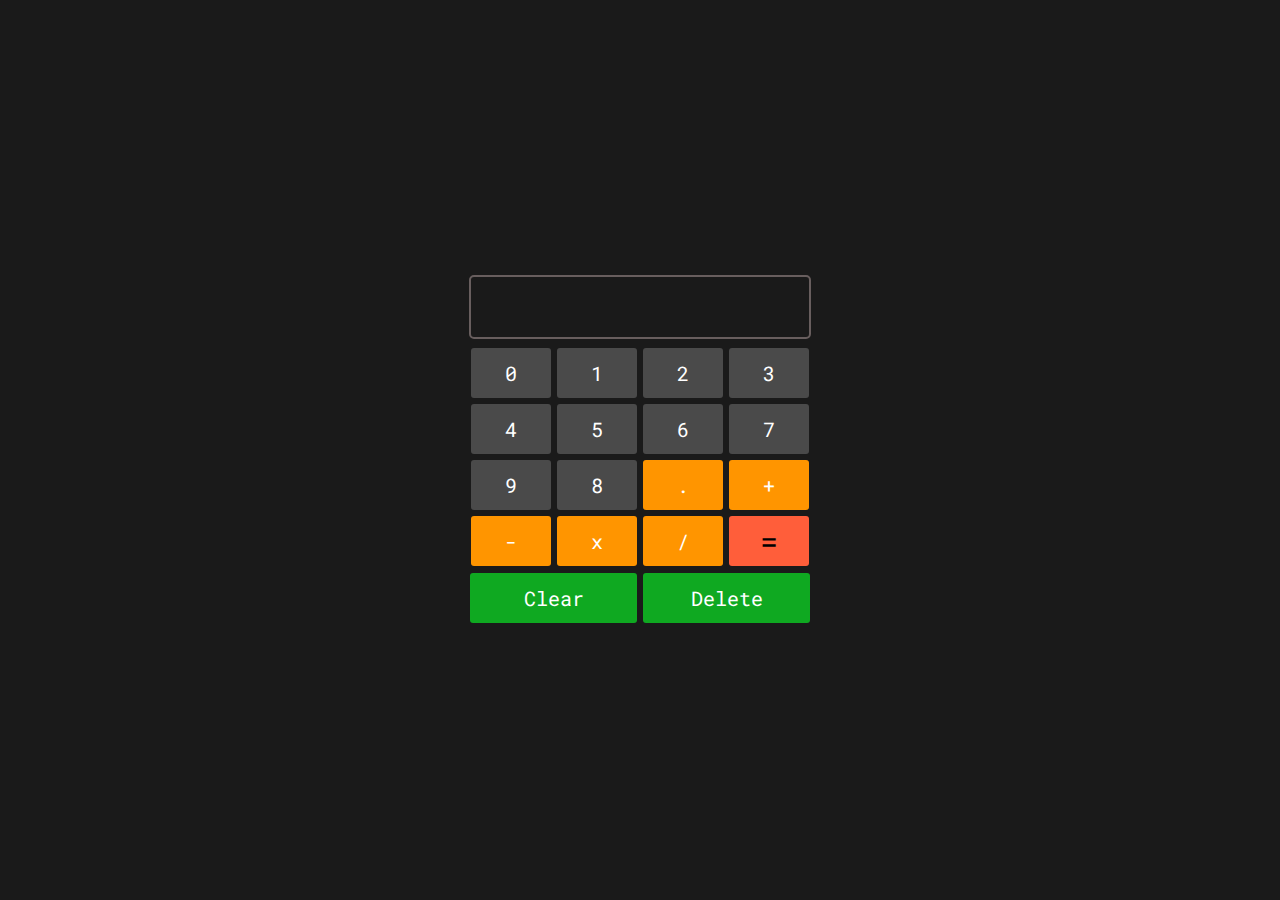
==== index.html @ e5aa1456 "file name chnage" ====
<!DOCTYPE html>
<html lang="en">
<head>
    <meta charset="UTF-8">
    <meta name="viewport" content="width=device-width, initial-scale=1.0">
    <link rel="stylesheet" href="calculator.css">
    <link href="https://fonts.googleapis.com/css2?family=Lato:wght@900&family=Roboto+Mono&display=swap" rel="stylesheet">
    <title>calculator</title>
</head>
<body>
      <div class="calBox">
 
        <div class="inputbox">
            
                <input id="inputValuedisplay" type="text"   pattern="[0-9!%^&*()_+{}\[\]:;<>,.?~\\/-]+">
            
        </div>
        <div class="numberbox">
            <table class="calculator">
                <tr>
                    <td><button onclick="insertvalue('0')" class="number">0</button></td>
                    <td><button onclick="insertvalue('1')" class="number">1</button></td>
                    <td><button onclick="insertvalue('2')" class="number">2</button></td>
                    <td><button onclick="insertvalue('3')" class="number">3</button></td>
                    
                </tr>
                <tr>
                    <td><button onclick="insertvalue('4')" class="number">4</button></td>
                    <td><button onclick="insertvalue('5')" class="number">5</button></td>
                    <td><button onclick="insertvalue('6')" class="number">6</button></td>
                    <td><button onclick="insertvalue('7')" class="number">7</button></td>
                     
                </tr>
                <tr>
                    <td><button onclick="insertvalue('9')" class="number">9</button></td>
                    <td><button onclick="insertvalue('8')" class="number">8</button></td>
                    <td><button onclick="insertvalue('.')" class="symbol">.</button></td>
                    <td><button onclick="insertvalue('+')" class="symbol">+</button></td>
                     
                </tr>
                <tr>
                    <td><button onclick="insertvalue('-')" class="symbol">-</button></td>
                    <td><button onclick="insertvalue('*')" class="symbol">x</button></td>
                    <td><button onclick="insertvalue('/')" class="symbol">/</button></td>
                    <td><button id="answer" onclick="calculate()">=</button></td>
                     
                </tr>
                 
            </table>
            <div class="rest">
                <button onclick="clearFully()" class="RestButton">Clear</button>
                <button  onclick="elementremoveOne()" class="RestButton" >Delete</button>
            </div>
        </div>
      </div>
      <script src="calculator.js">
    
      </script>
</body>
</html>
---- calculator.css ----
* {
  padding: 0px;
  margin: 0px;
  
}
:root{
    --background-dark: #1a1a1a;   
    --background-light: #333333;  
    --text-color: #ffffff;      
    --key-color: #4a4a4a;         
    --key-hover: #666666;       
    --operator-color: #ff9500;   
    --operator-hover: #ffaa00;    
    --equal-color: #ff5e3a;       
    --equal-hover: #ff774d;
    --font-number: 'Roboto Mono', monospace;
}
body {
  background-color: var(--background-dark);
  display: flex;
  justify-content: center;
  align-items: center;
  height: 100vh;
}
td {
  text-align: center;

  /* border: 1px solid #ddd; */
  padding: 2px;
}
button:hover{
    background-color: rgba(0, 0, 0, 0.306);
}
.number {
    background-color: var(--key-color);
  text-align: center;
  font-size: 20px;
  width: 80px;
  height: 50px;
  padding: 5px;
  border-radius: 3px;
  border: none;
  color: var(--text-color);
  font-family: var(--font-number);


}

.symbol {
    border: none;
    color: var(--text-color);
    background-color: var(--operator-color);
  text-align: center;
  font-size: 20px;
  width: 80px;
  height: 50px;
  padding: 5px;
  border-radius: 3px;
  font-family: var(--font-number);



}
.symbol:hover{
    background-color: var(--operator-hover);
}
.inputbox{
/* border: 2px solid black; */
display: flex;
justify-content: center;

}
#inputValuedisplay{
  font-family: var(--font-number);

    margin-bottom: 5px;
    padding: 5px;
    padding-right: 10px;
    font-size: 20px;
    border-radius: 5px;
    border: 2px solid rgb(104, 94, 94);
    background-color: var(--background-dark);
    height: 50px;
    width: 93.5%;
    text-align:end;
    /* text-wrap:pretty; */
    color: var(--text-color);
    white-space: nowrap;
    overflow: hidden;
    text-overflow: ellipsis;
}
#answer{
    background-color: var(--equal-color);
    text-align: center;
    font-size: 30px;
    width: 80px;
    height: 50px;
    padding: 5px;
    border: none;
    border-radius: 3px;
  font-family: var(--font-number);

}
#answer:hover{
    background-color: var(--equal-hover);
}
.rest{
    display: flex;
    justify-content:space-evenly;
}
.RestButton{
    border: none;
    color: var(--text-color);
    background-color:rgb(15, 169, 33);
  text-align: center;
  font-size: 20px;
  width:49% ;
  height: 50px;
  padding: 5px;
  border-radius: 3px;
  font-family: var(--font-number);
  margin: 3px;
}
.RestButton:hover{
    background-color:rgb(15, 190, 33);

}
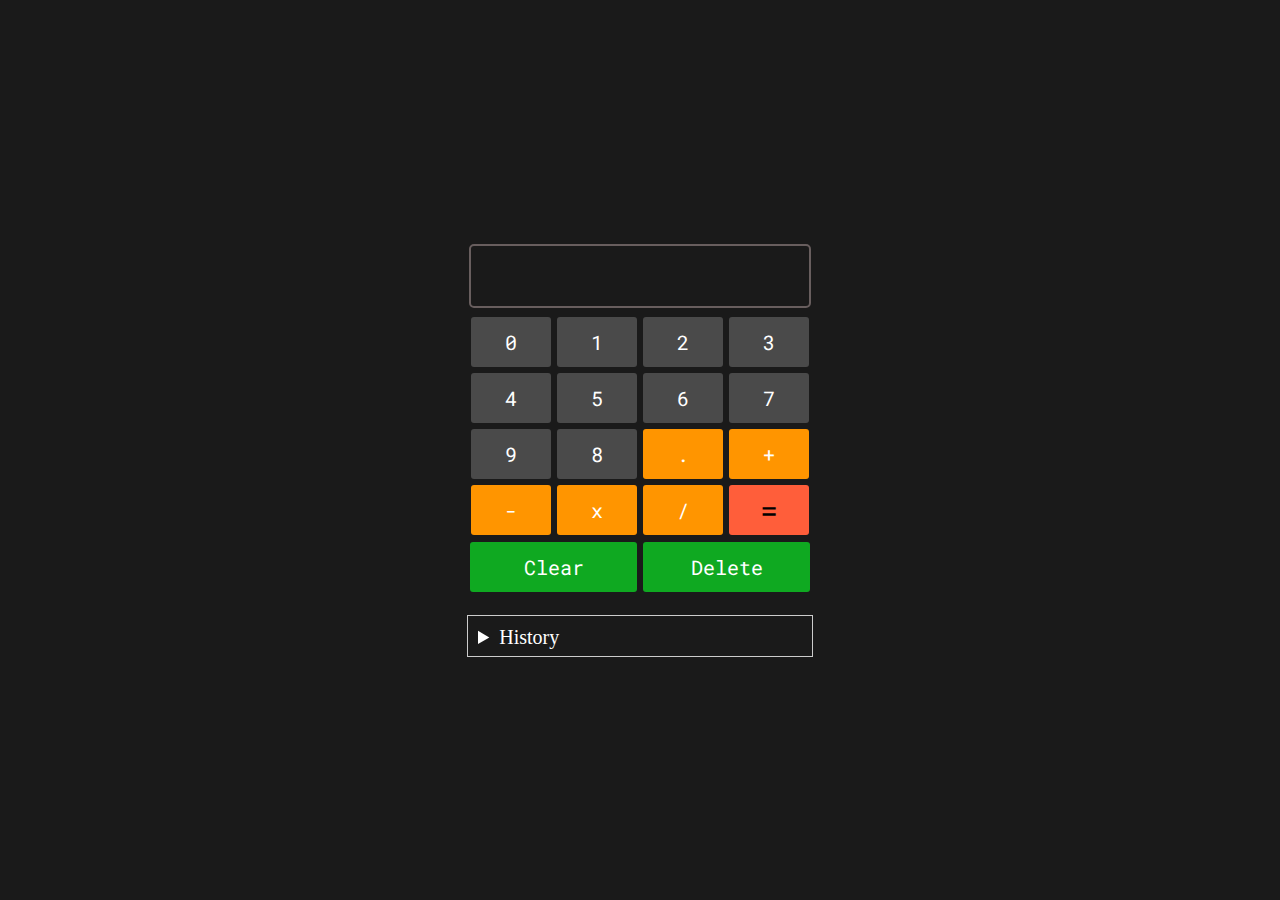
==== commit a17f9249: "added history bar" ====
--- a/index.html
+++ b/index.html
@@ -8,7 +8,7 @@
     <title>calculator</title>
 </head>
 <body>
-      <div class="calBox">
+    <div class="calBox">
  
         <div class="inputbox">
             
@@ -52,7 +52,12 @@
                 <button  onclick="elementremoveOne()" class="RestButton" >Delete</button>
             </div>
         </div>
-      </div>
+        
+    <details id="historyDetails">
+        <summary class="slider">History</summary>
+        <ul id="calculationHistory"></ul>
+    </details>
+    </div>
       <script src="calculator.js">
     
       </script>
--- a/calculator.css
+++ b/calculator.css
@@ -45,7 +45,7 @@
 
 
 }
-
+ 
 .symbol {
     border: none;
     color: var(--text-color);
@@ -124,4 +124,28 @@
 .RestButton:hover{
     background-color:rgb(15, 190, 33);
 
+}
+#historyDetails{
+  color: white;
+  font-size: 20px;
+  margin-top: 20px;
+  border: 1px solid #ccc;
+  padding: 10px;
+  transition: max-height 0.5s ease-out; /* Add transition property */
+  max-height: 20px; /* Initially set max-height to 0 */
+  overflow: hidden;
+  cursor: pointer; 
+}
+#historyDetails[open] {
+  max-height: 200px; /* Adjust the max-height value based on your content */
+}
+#historyDetails[close]{
+  max-height: 20px;
+}
+ul,li{
+  letter-spacing: 2px;
+  font-style: var(--font-number);
+  /* font-weight: bolder; */
+  font-size: large;
+  list-style: none;
 }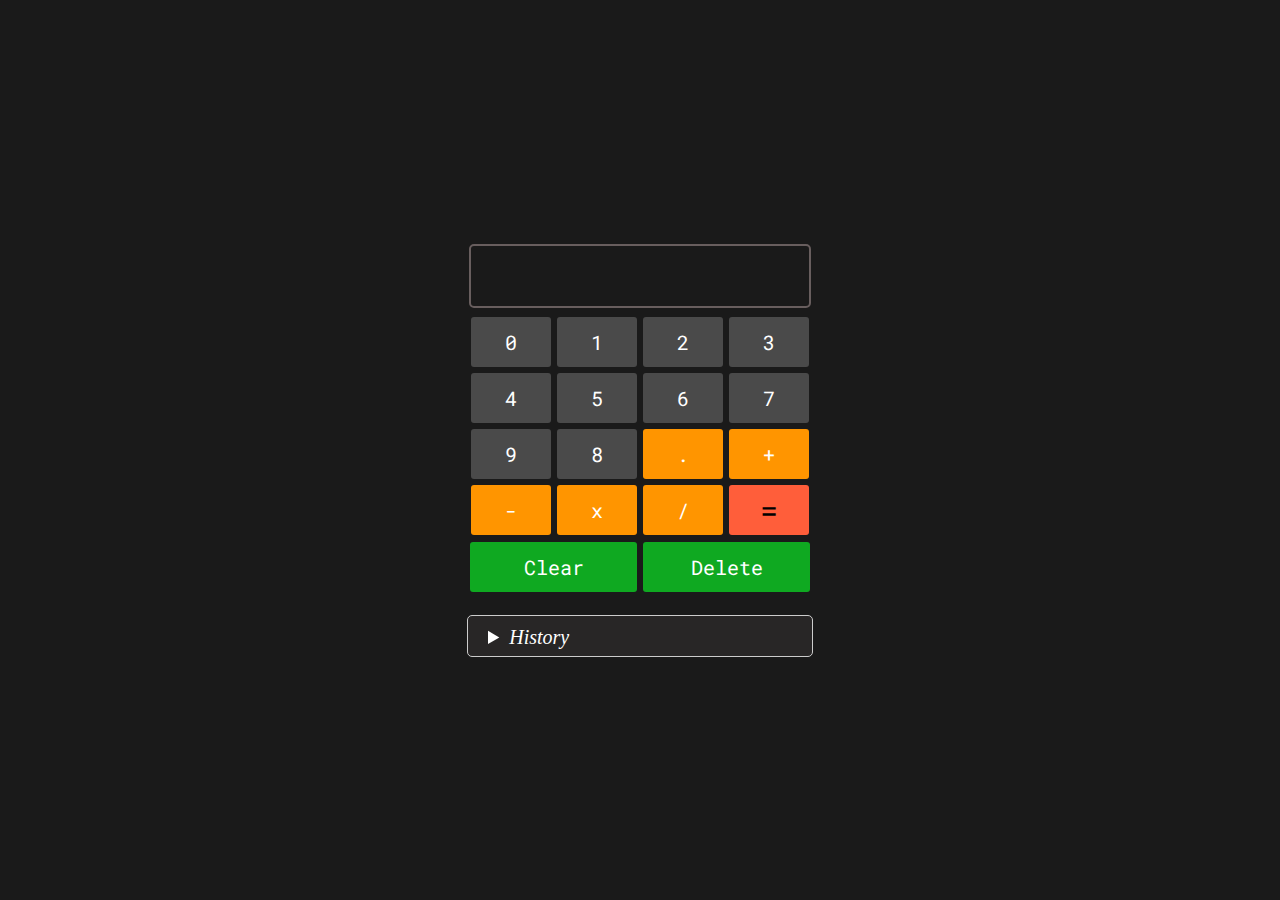
==== commit 474d60c5: "added sound effect" ====
--- a/index.html
+++ b/index.html
@@ -57,6 +57,7 @@
         <summary class="slider">History</summary>
         <ul id="calculationHistory"></ul>
     </details>
+    <audio id="buttonClickSound" src="/clap-click.wav"></audio>
     </div>
       <script src="calculator.js">
     
--- a/calculator.css
+++ b/calculator.css
@@ -126,26 +126,34 @@
 
 }
 #historyDetails{
+  
+  border-radius: 5px;
   color: white;
   font-size: 20px;
   margin-top: 20px;
   border: 1px solid #ccc;
   padding: 10px;
+  padding-left: 20px;
   transition: max-height 0.5s ease-out; /* Add transition property */
   max-height: 20px; /* Initially set max-height to 0 */
   overflow: hidden;
   cursor: pointer; 
+  background-color:#282626;
+  
 }
 #historyDetails[open] {
   max-height: 200px; /* Adjust the max-height value based on your content */
 }
-#historyDetails[close]{
-  max-height: 20px;
-}
+
 ul,li{
   letter-spacing: 2px;
   font-style: var(--font-number);
   /* font-weight: bolder; */
   font-size: large;
   list-style: none;
+  margin-top: 5px;
+  margin-left: 5px;
+}
+.slider{
+  font-style: italic;
 }